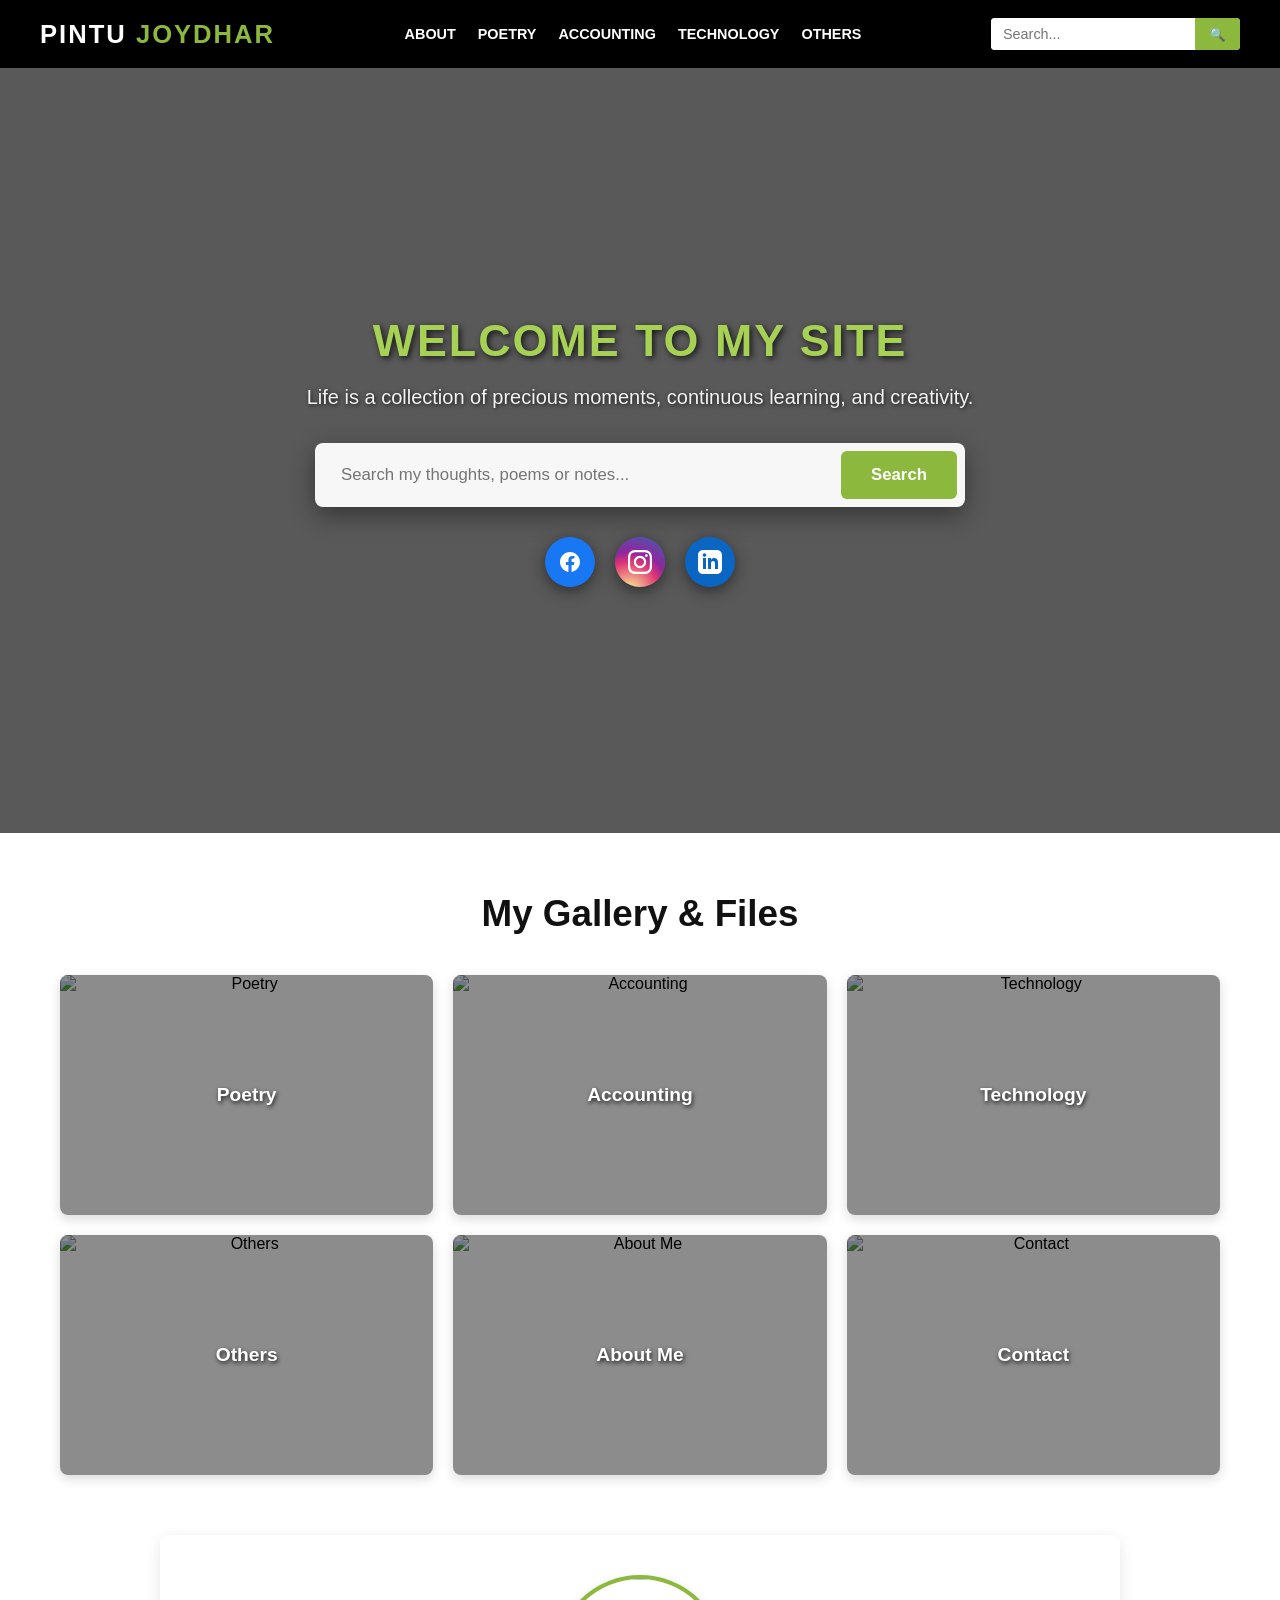
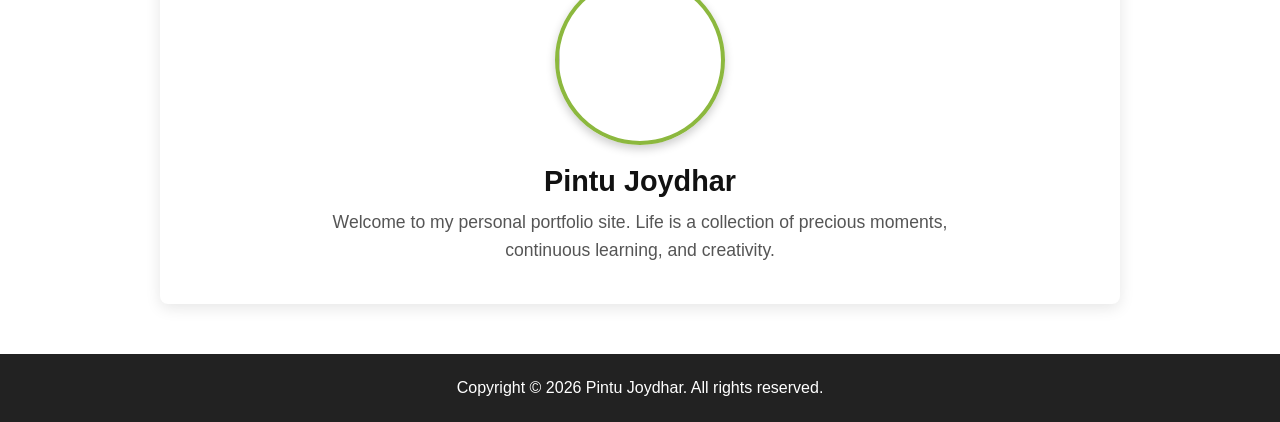
==== index.html @ 53ff2bff "Update index.html" ====
<!DOCTYPE html>
<html lang="bn">
<head>
    <meta charset="UTF-8">
    <meta name="viewport" content="width=device-width, initial-scale=1.0">
    <title>Pintu Joydhar - Personal Site</title>
    <style>
        * {
            margin: 0;
            padding: 0;
            box-sizing: border-box;
            font-family: Arial, sans-serif;
        }

        /* Top Navigation Bar */
        nav {
            background-color: #000;
            color: #fff;
            display: flex;
            justify-content: space-between;
            align-items: center;
            padding: 18px 40px;
            flex-wrap: wrap;
            gap: 15px;
            position: sticky;
            top: 0;
            z-index: 1000;
        }

        .logo {
            font-size: 1.6rem;
            font-weight: bold;
            letter-spacing: 2px;
            cursor: pointer;
        }

        .logo span {
            color: #8cb83e;
        }

        .nav-links {
            list-style: none;
            display: flex;
            gap: 22px;
            align-items: center;
            flex-wrap: wrap;
        }

        .nav-links a {
            color: #fff;
            text-decoration: none;
            font-weight: bold;
            font-size: 0.9rem;
            text-transform: uppercase;
            cursor: pointer;
            transition: color 0.3s;
        }

        .nav-links a:hover {
            color: #8cb83e;
        }

        .nav-search {
            display: flex;
            background: white;
            border-radius: 4px;
            overflow: hidden;
        }

        .nav-search input {
            border: none;
            padding: 8px 12px;
            outline: none;
            font-size: 0.9rem;
        }

        .nav-search button {
            background: #8cb83e;
            color: white;
            border: none;
            padding: 8px 14px;
            cursor: pointer;
            font-weight: bold;
        }

        /* Full Screen Hero Section */
        .hero {
            width: 100%;
            min-height: 85vh;
            background: linear-gradient(rgba(0,0,0,0.65), rgba(0,0,0,0.65)), url('https://lh3.googleusercontent.com/d/1TAf3Aud6gYxHWmJ6RAbC5JNJ0iYCvhad=s1600') no-repeat center center/cover;
            display: flex;
            justify-content: center;
            align-items: center;
            text-align: center;
            color: white;
            padding: 50px 20px;
        }

        .hero-content {
            width: 100%;
            max-width: 900px;
            margin: 0 auto;
        }

        .hero-content h1 {
            font-size: 2.8rem;
            margin-bottom: 15px;
            color: #a7d155;
            letter-spacing: 2px;
            text-shadow: 2px 2px 6px rgba(0,0,0,0.8);
        }

        .hero-content p {
            font-size: 1.25rem;
            margin-bottom: 30px;
            color: #f2f2f2;
            line-height: 1.6;
            text-shadow: 1px 1px 4px rgba(0,0,0,0.8);
        }

        /* Search Box inside Hero Section */
        .hero-search-box {
            background: rgba(255, 255, 255, 0.95);
            padding: 8px;
            border-radius: 8px;
            display: flex;
            width: 100%;
            max-width: 650px;
            margin: 0 auto 30px auto;
            box-shadow: 0 8px 25px rgba(0,0,0,0.4);
        }

        .hero-search-box input {
            border: none;
            outline: none;
            flex: 1;
            padding: 14px 18px;
            font-size: 1.05rem;
            background: transparent;
            color: #333;
        }

        .hero-search-box button {
            background: #8cb83e;
            color: white;
            border: none;
            padding: 14px 30px;
            cursor: pointer;
            border-radius: 6px;
            font-weight: bold;
            font-size: 1.05rem;
            transition: background 0.3s ease;
        }

        .hero-search-box button:hover {
            background: #7aa333;
        }

        /* Social Icons */
        .hero-socials {
            display: flex;
            justify-content: center;
            gap: 20px;
        }

        .hero-socials a {
            display: flex;
            align-items: center;
            justify-content: center;
            color: white;
            width: 50px;
            height: 50px;
            border-radius: 50%;
            text-decoration: none;
            transition: all 0.3s ease;
            box-shadow: 0 4px 15px rgba(0,0,0,0.5);
        }

        .hero-socials a svg {
            width: 24px;
            height: 24px;
            fill: currentColor;
        }

        .social-fb { background: #1877F2; }
        .social-insta { background: radial-gradient(circle at 30% 107%, #fdf497 0%, #df3474 45%, #90269e 60%, #5152ab 90%); }
        .social-in { background: #0A66C2; }

        .hero-socials a:hover {
            transform: translateY(-5px) scale(1.1);
        }

        /* Default Gallery Section */
        .grid-container {
            max-width: 1200px;
            margin: 60px auto;
            padding: 0 20px;
            text-align: center;
        }

        .grid-title {
            font-size: 2.3rem;
            margin-bottom: 40px;
            color: #111;
            font-weight: bold;
        }

        .image-grid {
            display: grid;
            grid-template-columns: repeat(3, 1fr);
            gap: 20px;
        }

        .grid-card {
            position: relative;
            height: 240px;
            border-radius: 8px;
            overflow: hidden;
            box-shadow: 0 4px 12px rgba(0,0,0,0.15);
            transition: transform 0.3s ease;
            text-decoration: none;
            cursor: pointer;
        }

        .grid-card:hover {
            transform: translateY(-5px);
        }

        .grid-card img {
            width: 100%;
            height: 100%;
            object-fit: cover;
            display: block;
        }

        .grid-card .overlay {
            position: absolute;
            top: 0;
            left: 0;
            width: 100%;
            height: 100%;
            background: rgba(0, 0, 0, 0.45);
            display: flex;
            justify-content: center;
            align-items: center;
            padding: 15px;
            transition: background 0.3s ease;
        }

        .grid-card:hover .overlay {
            background: rgba(0, 0, 0, 0.6);
        }

        .grid-card h3 {
            color: #ffffff;
            font-size: 1.2rem;
            font-weight: bold;
            text-align: center;
            text-shadow: 1px 2px 4px rgba(0,0,0,0.8);
        }

        /* Dynamic Category Content Sections */
        .content-section {
            display: none;
            max-width: 1000px;
            margin: 60px auto;
            padding: 30px;
            background: #f9f9f9;
            border-radius: 8px;
            box-shadow: 0 4px 15px rgba(0,0,0,0.1);
        }

        .content-section h2 {
            color: #8cb83e;
            margin-bottom: 25px;
            font-size: 2rem;
            border-bottom: 2px solid #8cb83e;
            padding-bottom: 10px;
        }

        /* Footer */
        footer {
            background-color: #222;
            color: white;
            text-align: center;
            padding: 25px;
            margin-top: 50px;
        }

        @media(max-width: 768px) {
            .image-grid {
                grid-template-columns: 1fr;
            }
            nav {
                padding: 15px 20px;
            }
        }
    </style>
</head>
<body>

    <!-- Header Navigation -->
    <nav>
        <div class="logo" onclick="showHome()">PINTU <span>JOYDHAR</span></div>
        <ul class="nav-links">
            <li><a onclick="showSection('about-section')">About</a></li>
            <li><a onclick="showSection('poetry-section')">Poetry</a></li>
            <li><a onclick="showSection('accounting-section')">Accounting</a></li>
            <li><a onclick="showSection('technology-section')">Technology</a></li>
            <li><a onclick="showSection('others-section')">Others</a></li>
        </ul>
        <div class="nav-search">
            <input type="text" placeholder="Search...">
            <button>🔍</button>
        </div>
    </nav>

    <!-- Full Screen Hero Section -->
    <header class="hero" id="hero-section">
        <div class="hero-content">
            <h1>WELCOME TO MY SITE</h1>
            <p>Life is a collection of precious moments, continuous learning, and creativity.</p>
            
            <div class="hero-search-box">
                <input type="text" placeholder="Search my thoughts, poems or notes...">
                <button>Search</button>
            </div>

            <div class="hero-socials">
                <a href="https://web.facebook.com/pintu.joydhar.896565" target="_blank" title="Facebook" class="social-fb">
                    <svg viewBox="0 0 24 24"><path d="M22 12c0-5.523-4.477-10-10-10S2 6.477 2 12c0 4.991 3.657 9.128 8.438 9.878v-6.987h-2.54V12h2.54V9.797c0-2.506 1.492-3.89 3.777-3.89 1.094 0 2.238.195 2.238.195v2.46h-1.26c-1.243 0-1.63.771-1.63 1.562V12h2.773l-.443 2.89h-2.33v6.988C18.343 21.128 22 16.991 22 12z"/></svg>
                </a>
                <a href="https://www.instagram.com/joydhar_512/?hl=en" target="_blank" title="Instagram" class="social-insta">
                    <svg viewBox="0 0 24 24"><path d="M12 2.163c3.204 0 3.584.012 4.85.07 3.252.148 4.771 1.691 4.919 4.919.058 1.265.069 1.645.069 4.849 0 3.205-.012 3.584-.069 4.849-.149 3.225-1.664 4.771-4.919 4.919-1.266.058-1.644.07-4.85.07-3.204 0-3.584-.012-4.849-.07-3.26-.149-4.771-1.699-4.919-4.92-.058-1.265-.07-1.644-.07-4.849 0-3.204.013-3.583.07-4.849.149-3.227 1.664-4.771 4.919-4.919 1.266-.057 1.645-.069 4.849-.069zm0-2.163c-3.259 0-3.667.014-4.947.072-4.358.2-6.78 2.618-6.98 6.98-.059 1.281-.073 1.689-.073 4.948 0 3.259.014 3.668.072 4.948.2 4.358 2.618 6.78 6.98 6.98 1.281.058 1.689.072 4.948.072 3.259 0 3.668-.014 4.948-.072 4.354-.2 6.782-2.618 6.979-6.98.059-1.28.073-1.689.073-4.948 0-3.259-.014-3.667-.072-4.947-.196-4.354-2.617-6.78-6.979-6.98-1.281-.059-1.69-.073-4.949-.073zm0 5.838c-3.403 0-6.162 2.759-6.162 6.162s2.759 6.163 6.162 6.163 6.162-2.759 6.162-6.163c0-3.403-2.759-6.162-6.162-6.162zm0 10.162c-2.209 0-4-1.79-4-4 0-2.209 1.791-4 4-4s4 1.791 4 4c0 2.21-1.791 4-4 4zm6.406-11.845c-.796 0-1.441.645-1.441 1.44s.645 1.44 1.441 1.44c.795 0 1.439-.645 1.439-1.44s-.644-1.44-1.439-1.44z"/></svg>
                </a>
                <a href="https://www.linkedin.com/in/pintu-gaain-848587384/" target="_blank" title="LinkedIn" class="social-in">
                    <svg viewBox="0 0 24 24"><path d="M19 0h-14c-2.761 0-5 2.239-5 5v14c0 2.761 2.239 5 5 5h14c2.762 0 5-2.239 5-5v-14c0-2.761-2.238-5-5-5zm-11 19h-3v-11h3v11zm-1.5-12.268c-.966 0-1.75-.79-1.75-1.764s.784-1.764 1.75-1.764 1.75.79 1.75 1.764-.783 1.764-1.75 1.764zm13.5 12.268h-3v-5.604c0-3.368-4-3.113-4 0v5.604h-3v-11h3v1.765c1.396-2.586 7-2.777 7 2.476v6.759z"/></svg>
                </a>
            </div>
        </div>
    </header>

    <!-- Default Gallery Section (Home View) -->
    <div id="home-main-content">
        <section class="grid-container">
            <h2 class="grid-title">My Gallery & Files</h2>
            <div class="image-grid">
                <a onclick="showSection('poetry-section')" class="grid-card">
                    <img src="https://images.unsplash.com/photo-1455390582262-044cdead277a" alt="Poetry">
                    <div class="overlay"><h3>Poetry</h3></div>
                </a>
                <a onclick="showSection('accounting-section')" class="grid-card">
                    <img src="https://images.unsplash.com/photo-1554224155-8d04cb21cd6c" alt="Accounting">
                    <div class="overlay"><h3>Accounting</h3></div>
                </a>
                <a onclick="showSection('technology-section')" class="grid-card">
                    <img src="https://images.unsplash.com/photo-1499750310107-5fef28a66643" alt="Technology">
                    <div class="overlay"><h3>Technology</h3></div>
                </a>
                <a onclick="showSection('others-section')" class="grid-card">
                    <img src="https://images.unsplash.com/photo-1434030216411-0b793f4b4173" alt="Others">
                    <div class="overlay"><h3>Others</h3></div>
                </a>
                <a onclick="showSection('about-section')" class="grid-card">
                    <img src="https://images.unsplash.com/photo-1517841905240-472988babdf9" alt="About Me">
                    <div class="overlay"><h3>About Me</h3></div>
                </a>
                <a onclick="showSection('contact-section')" class="grid-card">
                    <img src="https://images.unsplash.com/photo-1486312338219-ce68d2c6f44d" alt="Contact">
                    <div class="overlay"><h3>Contact</h3></div>
                </a>
            </div>
        </section>

        <!-- About Me Section directly on Home Page -->
        <section style="max-width: 1000px; margin: 40px auto; padding: 0 20px;">
            <div id="home-about-container" style="background: white; padding: 40px; border-radius: 8px; box-shadow: 0 4px 15px rgba(0,0,0,0.1); text-align: center;">
                <img src="https://lh3.googleusercontent.com/d/1HVv0hIkG1M5PpRDORgxrXxR6qpZzI1Fj" style="width: 170px; height: 170px; border-radius: 50%; object-fit: cover; border: 4px solid #8cb83e; margin-bottom: 20px; box-shadow: 0 4px 10px rgba(0,0,0,0.2);">
                <h3 style="font-size: 1.8rem; color: #111; margin-bottom: 10px;">Pintu Joydhar</h3>
                <p style="font-size: 1.1rem; color: #555; line-height: 1.6; max-width: 700px; margin: 0 auto;">Welcome to my personal portfolio site. Life is a collection of precious moments, continuous learning, and creativity.</p>
            </div>
        </section>
    </div>

    <!-- Dynamic Category Content Sections -->
    <div id="about-section" class="content-section"><h2>About Me</h2></div>
    <div id="poetry-section" class="content-section"><h2>Poetry Collection</h2></div>
    <div id="accounting-section" class="content-section"><h2>Accounting & Finance Notes</h2></div>
    <div id="technology-section" class="content-section"><h2>Technology & Web Development</h2></div>
    <div id="others-section" class="content-section"><h2>Others</h2></div>
    
    <!-- Static Contact Section -->
    <div id="contact-section" class="content-section">
        <h2>Contact Me</h2>
        <p>Amar sathe jogajog korte chaile upore dewa Facebook, Instagram ba LinkedIn profile-e message korte paren.</p>
    </div>

    <!-- Footer -->
    <footer>
        Copyright © 2026 Pintu Joydhar. All rights reserved.
    </footer>

    <!-- JavaScript for Google Sheet Data Integration -->
    <script>
        function getDirectImgUrl(url) {
            if (!url) return '';
            url = url.trim();
            if (url.includes('drive.google.com') || url.includes('docs.google.com')) {
                let match = url.match(/\/d\/([a-zA-Z0-9_-]+)/) || url.match(/id=([a-zA-Z0-9_-]+)/);
                if (match && match[1]) {
                    return `https://lh3.googleusercontent.com/d/${match[1]}`;
                }
            }
            return url;
        }

        async function loadSheetData() {
            try {
                const url = "https://script.google.com/macros/s/AKfycbxHQJFihLxbqlbuFzaF8h5alTlvfax6kC-fH5vzvsxKmOMXsF9UM0goCD2xqp46z9cU/exec";
                const response = await fetch(url);
                const data = await response.json();

                let defaultAboutPic = getDirectImgUrl("https://drive.google.com/file/d/1HVv0hIkG1M5PpRDORgxrXxR6qpZzI1Fj/view?usp=sharing");

                let aboutHtml = "<h2>About Me</h2>";
                let poetryHtml = "<h2>Poetry Collection</h2>";
                let accountingHtml = "<h2>Accounting & Finance Notes</h2>";
                let technologyHtml = "<h2>Technology & Web Development</h2>";
                let othersHtml = "<h2>Others</h2>";

                let homeAboutContentHtml = "";
                let hasAboutInSheet = false;

                data.forEach(item => {
                    let cat = item.category ? item.category.toString().toLowerCase().trim() : '';
                    let title = item.title ? item.title : '';
                    let content = item.content ? item.content : '';
                    let imgUrl = item.image ? getDirectImgUrl(item.image) : '';

                    if (cat === 'about') {
                        hasAboutInSheet = true;
                        let profilePic = imgUrl || defaultAboutPic;
                        
                        let cardDesign = `
                            <div style="text-align: center; background: white; padding: 30px; border-radius: 8px; box-shadow: 0 4px 15px rgba(0,0,0,0.1); margin-bottom: 20px;">
                                <img src="${profilePic}" style="width: 170px; height: 170px; border-radius: 50%; object-fit: cover; border: 4px solid #8cb83e; margin-bottom: 20px; box-shadow: 0 4px 10px rgba(0,0,0,0.2);">
                                <h3 style="font-size: 1.8rem; color: #111; margin-bottom: 10px;">${title}</h3>
                                <p style="font-size: 1.1rem; color: #555; line-height: 1.6; max-width: 700px; margin: 0 auto;">${content}</p>
                            </div>
                        `;
                        aboutHtml += cardDesign;
                        homeAboutContentHtml = cardDesign; // Home page section update
                    } else if (cat) {
                        let card = `
                            <div style="background:white; padding:20px; margin-bottom:15px; border-radius:6px; box-shadow:0 2px 5px rgba(0,0,0,0.1);">
                                <h3 style="color: #333; margin-bottom: 10px;">${title}</h3>
                                ${imgUrl ? `<img src="${imgUrl}" style="max-width:100%; height:auto; max-height:380px; object-fit:cover; border-radius:4px; margin:10px 0; display:block;" onerror="this.style.display='none'">` : ''}
                                <p style="color: #555; line-height: 1.5;">${content}</p>
                            </div>
                        `;

                        if (cat === 'poetry') poetryHtml += card;
                        else if (cat === 'accounting') accountingHtml += card;
                        else if (cat === 'technology') technologyHtml += card;
                        else othersHtml += card;
                    }
                });

                if (!hasAboutInSheet) {
                    homeAboutContentHtml = `
                        <div style="text-align: center; background: white; padding: 30px; border-radius: 8px; box-shadow: 0 4px 15px rgba(0,0,0,0.1);">
                            <img src="${defaultAboutPic}" style="width: 170px; height: 170px; border-radius: 50%; object-fit: cover; border: 4px solid #8cb83e; margin-bottom: 20px; box-shadow: 0 4px 10px rgba(0,0,0,0.2);">
                            <h3 style="font-size: 1.8rem; color: #111; margin-bottom: 10px;">Pintu Joydhar</h3>
                            <p style="font-size: 1.1rem; color: #555; line-height: 1.6; max-width: 700px; margin: 0 auto;">Welcome to my personal portfolio site.</p>
                        </div>
                    `;
                }

                if(document.getElementById('home-about-container')) document.getElementById('home-about-container').innerHTML = homeAboutContentHtml;
                if(document.getElementById('about-section')) document.getElementById('about-section').innerHTML = aboutHtml;
                if(document.getElementById('poetry-section')) document.getElementById('poetry-section').innerHTML = poetryHtml;
                if(document.getElementById('accounting-section')) document.getElementById('accounting-section').innerHTML = accountingHtml;
                if(document.getElementById('technology-section')) document.getElementById('technology-section').innerHTML = technologyHtml;
                if(document.getElementById('others-section')) document.getElementById('others-section').innerHTML = othersHtml;

            } catch (error) {
                console.error("Data load error:", error);
            }
        }

        function showSection(sectionId) {
            document.getElementById('hero-section').style.display = 'none';
            document.getElementById('home-main-content').style.display = 'none';

            const sections = document.querySelectorAll('.content-section');
            sections.forEach(sec => sec.style.display = 'none');

            document.getElementById(sectionId).style.display = 'block';
            window.scrollTo({ top: 0, behavior: 'smooth' });
        }

        function showHome() {
            document.getElementById('hero-section').style.display = 'flex';
            document.getElementById('home-main-content').style.display = 'block';

            const sections = document.querySelectorAll('.content-section');
            sections.forEach(sec => sec.style.display = 'none');
            window.scrollTo({ top: 0, behavior: 'smooth' });
        }

        window.onload = loadSheetData;
    </script>

</body>
</html>
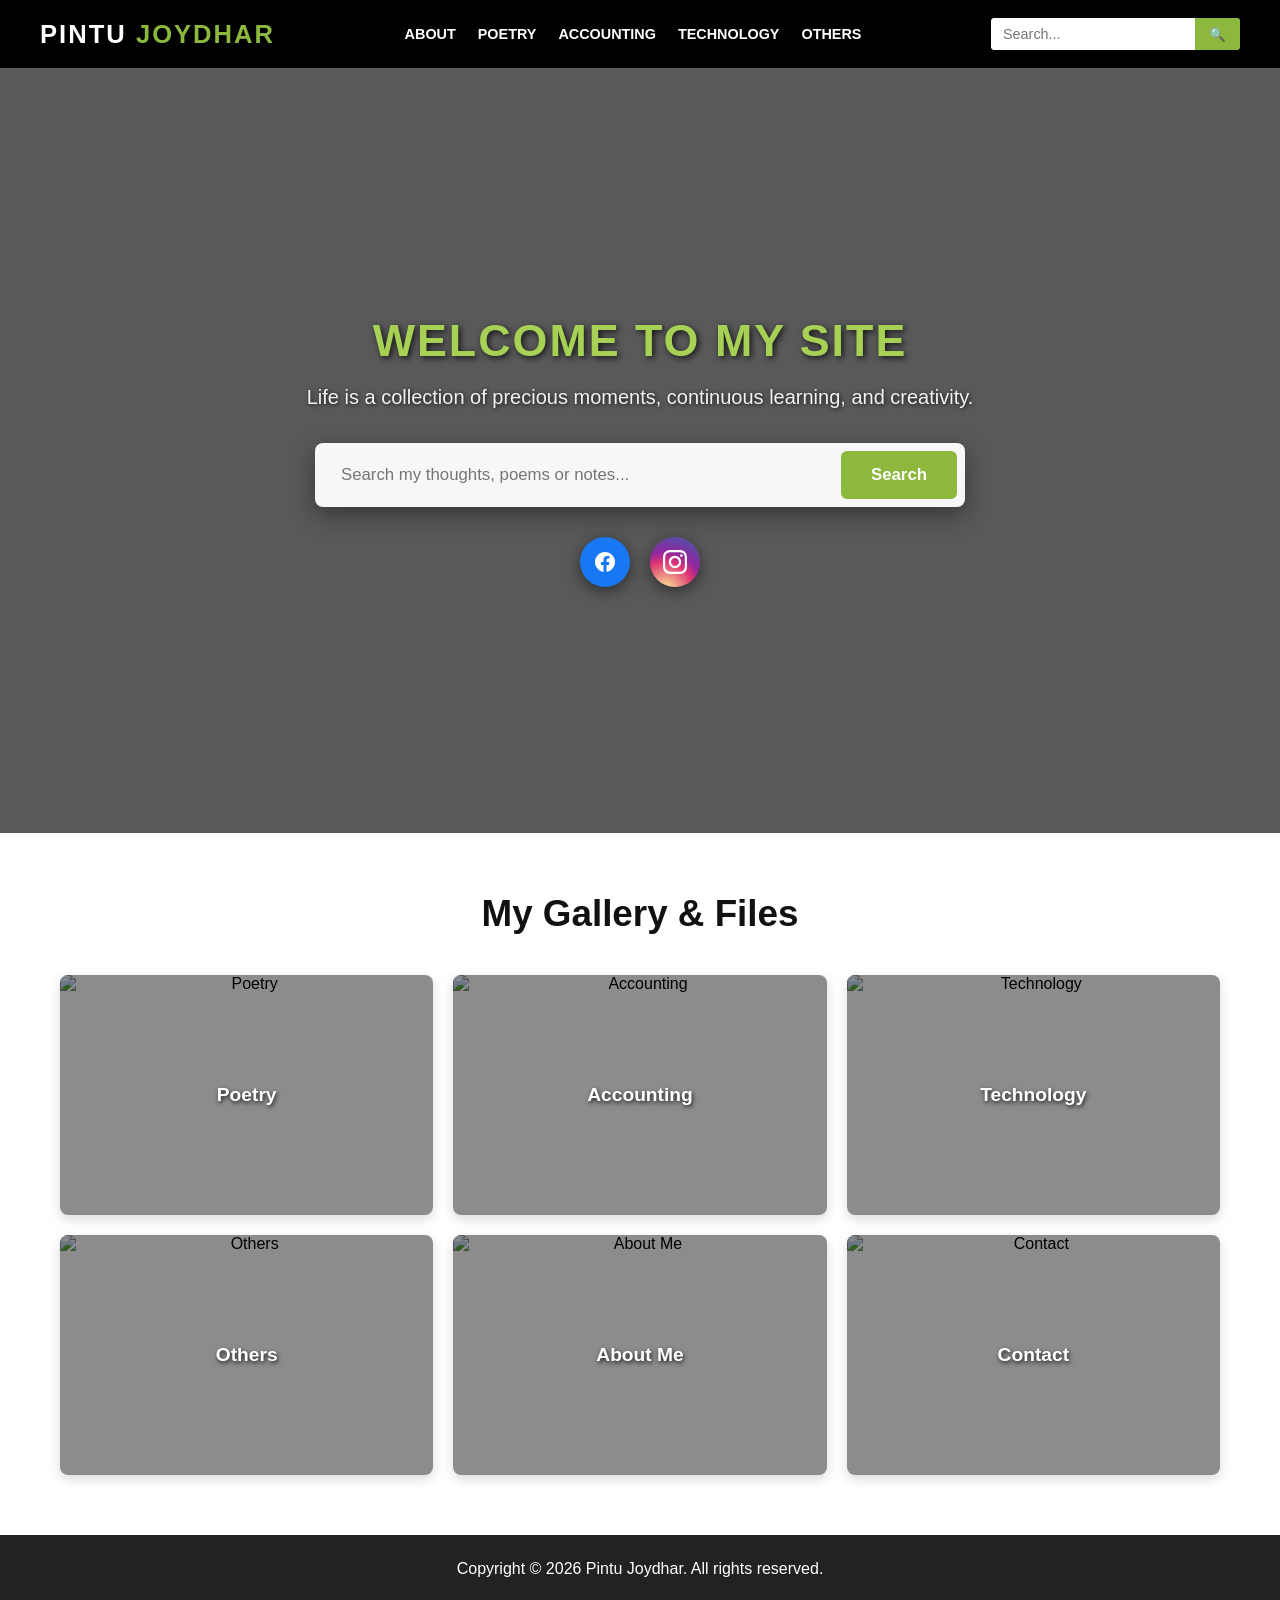
==== commit 7342bd1e: "Update index.html" ====
--- a/index.html
+++ b/index.html
@@ -333,16 +333,13 @@
                 <a href="https://www.instagram.com/joydhar_512/?hl=en" target="_blank" title="Instagram" class="social-insta">
                     <svg viewBox="0 0 24 24"><path d="M12 2.163c3.204 0 3.584.012 4.85.07 3.252.148 4.771 1.691 4.919 4.919.058 1.265.069 1.645.069 4.849 0 3.205-.012 3.584-.069 4.849-.149 3.225-1.664 4.771-4.919 4.919-1.266.058-1.644.07-4.85.07-3.204 0-3.584-.012-4.849-.07-3.26-.149-4.771-1.699-4.919-4.92-.058-1.265-.07-1.644-.07-4.849 0-3.204.013-3.583.07-4.849.149-3.227 1.664-4.771 4.919-4.919 1.266-.057 1.645-.069 4.849-.069zm0-2.163c-3.259 0-3.667.014-4.947.072-4.358.2-6.78 2.618-6.98 6.98-.059 1.281-.073 1.689-.073 4.948 0 3.259.014 3.668.072 4.948.2 4.358 2.618 6.78 6.98 6.98 1.281.058 1.689.072 4.948.072 3.259 0 3.668-.014 4.948-.072 4.354-.2 6.782-2.618 6.979-6.98.059-1.28.073-1.689.073-4.948 0-3.259-.014-3.667-.072-4.947-.196-4.354-2.617-6.78-6.979-6.98-1.281-.059-1.69-.073-4.949-.073zm0 5.838c-3.403 0-6.162 2.759-6.162 6.162s2.759 6.163 6.162 6.163 6.162-2.759 6.162-6.163c0-3.403-2.759-6.162-6.162-6.162zm0 10.162c-2.209 0-4-1.79-4-4 0-2.209 1.791-4 4-4s4 1.791 4 4c0 2.21-1.791 4-4 4zm6.406-11.845c-.796 0-1.441.645-1.441 1.44s.645 1.44 1.441 1.44c.795 0 1.439-.645 1.439-1.44s-.644-1.44-1.439-1.44z"/></svg>
                 </a>
-                <a href="https://www.linkedin.com/in/pintu-gaain-848587384/" target="_blank" title="LinkedIn" class="social-in">
-                    <svg viewBox="0 0 24 24"><path d="M19 0h-14c-2.761 0-5 2.239-5 5v14c0 2.761 2.239 5 5 5h14c2.762 0 5-2.239 5-5v-14c0-2.761-2.238-5-5-5zm-11 19h-3v-11h3v11zm-1.5-12.268c-.966 0-1.75-.79-1.75-1.764s.784-1.764 1.75-1.764 1.75.79 1.75 1.764-.783 1.764-1.75 1.764zm13.5 12.268h-3v-5.604c0-3.368-4-3.113-4 0v5.604h-3v-11h3v1.765c1.396-2.586 7-2.777 7 2.476v6.759z"/></svg>
-                </a>
             </div>
         </div>
     </header>
 
     <!-- Default Gallery Section (Home View) -->
     <div id="home-main-content">
-        <section class="grid-container">
+        <section class="grid-container" id="home-grid">
             <h2 class="grid-title">My Gallery & Files</h2>
             <div class="image-grid">
                 <a onclick="showSection('poetry-section')" class="grid-card">
@@ -369,15 +366,6 @@
                     <img src="https://images.unsplash.com/photo-1486312338219-ce68d2c6f44d" alt="Contact">
                     <div class="overlay"><h3>Contact</h3></div>
                 </a>
-            </div>
-        </section>
-
-        <!-- About Me Section directly on Home Page -->
-        <section style="max-width: 1000px; margin: 40px auto; padding: 0 20px;">
-            <div id="home-about-container" style="background: white; padding: 40px; border-radius: 8px; box-shadow: 0 4px 15px rgba(0,0,0,0.1); text-align: center;">
-                <img src="https://lh3.googleusercontent.com/d/1HVv0hIkG1M5PpRDORgxrXxR6qpZzI1Fj" style="width: 170px; height: 170px; border-radius: 50%; object-fit: cover; border: 4px solid #8cb83e; margin-bottom: 20px; box-shadow: 0 4px 10px rgba(0,0,0,0.2);">
-                <h3 style="font-size: 1.8rem; color: #111; margin-bottom: 10px;">Pintu Joydhar</h3>
-                <p style="font-size: 1.1rem; color: #555; line-height: 1.6; max-width: 700px; margin: 0 auto;">Welcome to my personal portfolio site. Life is a collection of precious moments, continuous learning, and creativity.</p>
             </div>
         </section>
     </div>
@@ -428,7 +416,6 @@
                 let technologyHtml = "<h2>Technology & Web Development</h2>";
                 let othersHtml = "<h2>Others</h2>";
 
-                let homeAboutContentHtml = "";
                 let hasAboutInSheet = false;
 
                 data.forEach(item => {
@@ -440,16 +427,13 @@
                     if (cat === 'about') {
                         hasAboutInSheet = true;
                         let profilePic = imgUrl || defaultAboutPic;
-                        
-                        let cardDesign = `
+                        aboutHtml += `
                             <div style="text-align: center; background: white; padding: 30px; border-radius: 8px; box-shadow: 0 4px 15px rgba(0,0,0,0.1); margin-bottom: 20px;">
                                 <img src="${profilePic}" style="width: 170px; height: 170px; border-radius: 50%; object-fit: cover; border: 4px solid #8cb83e; margin-bottom: 20px; box-shadow: 0 4px 10px rgba(0,0,0,0.2);">
                                 <h3 style="font-size: 1.8rem; color: #111; margin-bottom: 10px;">${title}</h3>
                                 <p style="font-size: 1.1rem; color: #555; line-height: 1.6; max-width: 700px; margin: 0 auto;">${content}</p>
                             </div>
                         `;
-                        aboutHtml += cardDesign;
-                        homeAboutContentHtml = cardDesign; // Home page section update
                     } else if (cat) {
                         let card = `
                             <div style="background:white; padding:20px; margin-bottom:15px; border-radius:6px; box-shadow:0 2px 5px rgba(0,0,0,0.1);">
@@ -467,7 +451,7 @@
                 });
 
                 if (!hasAboutInSheet) {
-                    homeAboutContentHtml = `
+                    aboutHtml += `
                         <div style="text-align: center; background: white; padding: 30px; border-radius: 8px; box-shadow: 0 4px 15px rgba(0,0,0,0.1);">
                             <img src="${defaultAboutPic}" style="width: 170px; height: 170px; border-radius: 50%; object-fit: cover; border: 4px solid #8cb83e; margin-bottom: 20px; box-shadow: 0 4px 10px rgba(0,0,0,0.2);">
                             <h3 style="font-size: 1.8rem; color: #111; margin-bottom: 10px;">Pintu Joydhar</h3>
@@ -476,7 +460,6 @@
                     `;
                 }
 
-                if(document.getElementById('home-about-container')) document.getElementById('home-about-container').innerHTML = homeAboutContentHtml;
                 if(document.getElementById('about-section')) document.getElementById('about-section').innerHTML = aboutHtml;
                 if(document.getElementById('poetry-section')) document.getElementById('poetry-section').innerHTML = poetryHtml;
                 if(document.getElementById('accounting-section')) document.getElementById('accounting-section').innerHTML = accountingHtml;
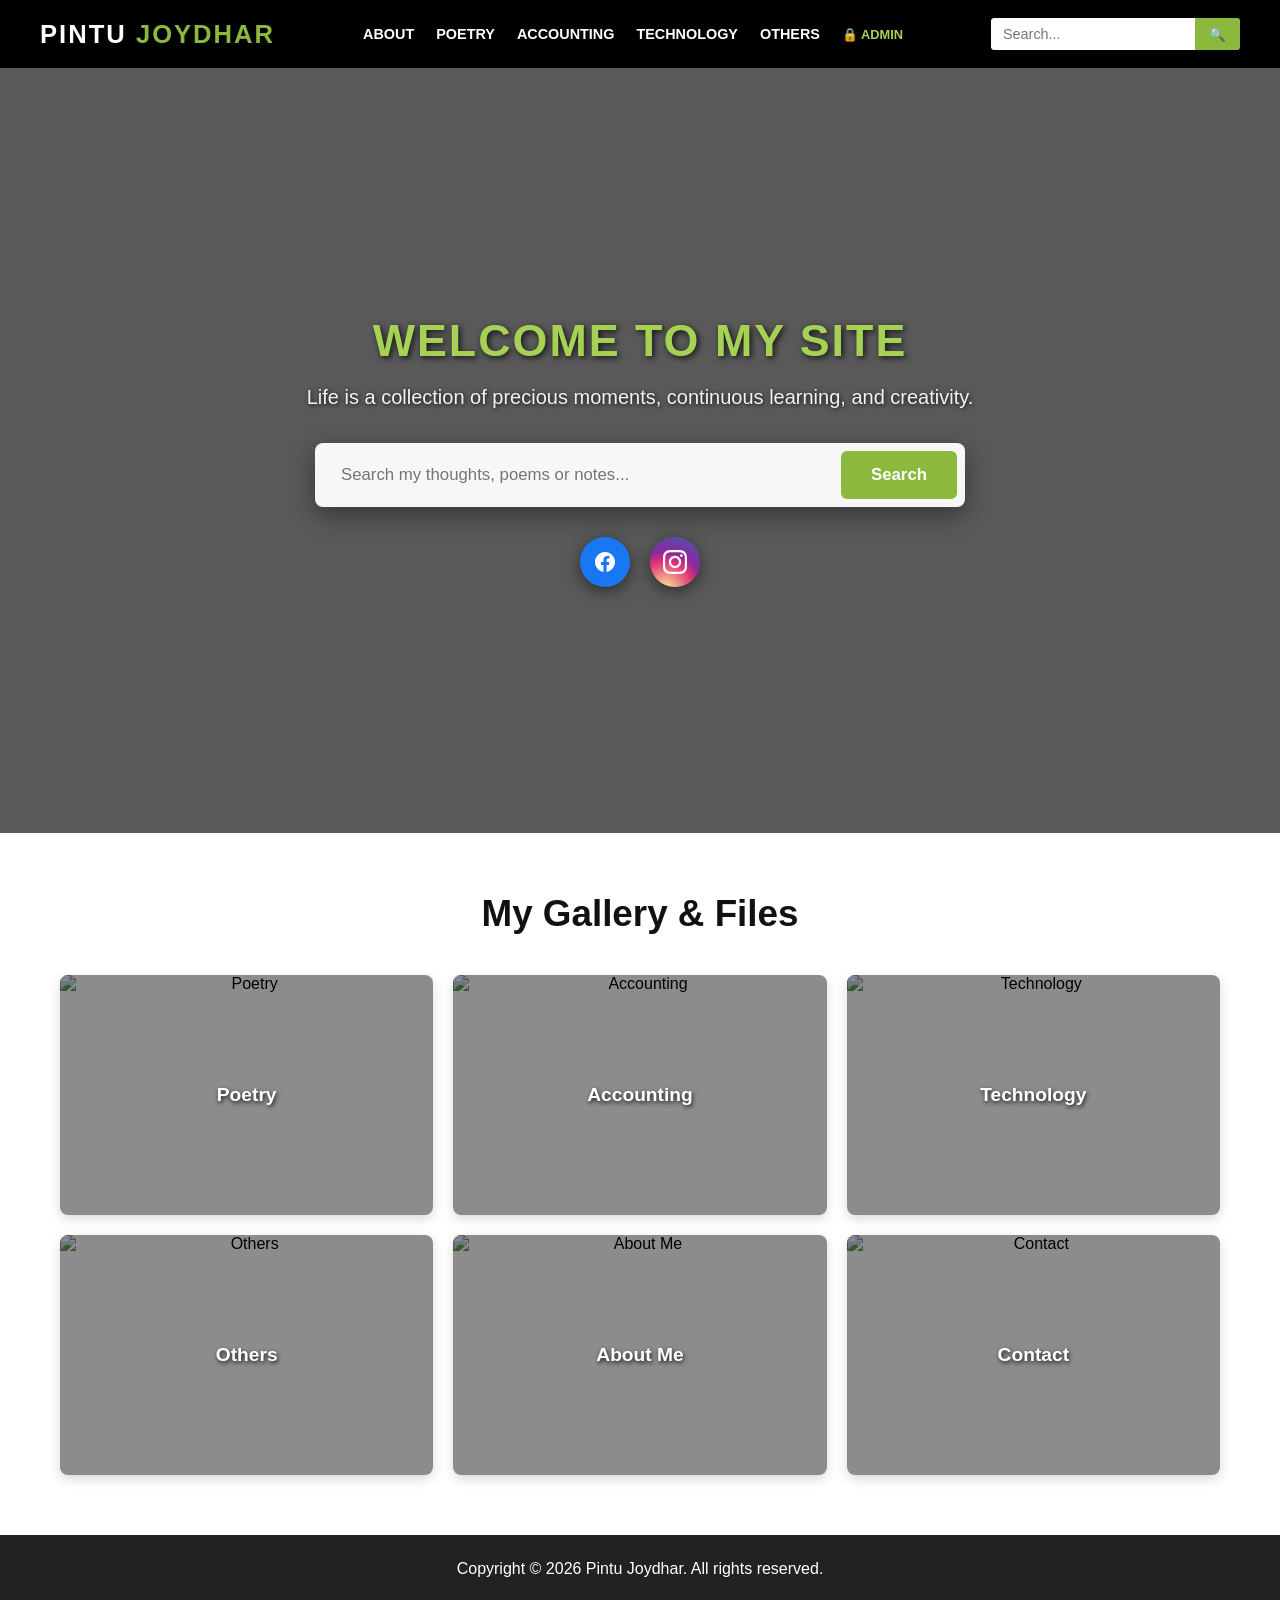
==== commit adeef9c4: "Update index.html" ====
--- a/index.html
+++ b/index.html
@@ -278,6 +278,61 @@
             padding-bottom: 10px;
         }
 
+        /* Admin Upload Box CSS */
+        #admin-upload-panel {
+            display: none;
+            max-width: 800px;
+            margin: 30px auto;
+            background: #fff;
+            padding: 25px;
+            border-radius: 8px;
+            box-shadow: 0 4px 15px rgba(0,0,0,0.15);
+            border-left: 5px solid #8cb83e;
+        }
+
+        #admin-upload-panel h3 {
+            margin-bottom: 15px;
+            color: #333;
+        }
+
+        .admin-form-group {
+            margin-bottom: 15px;
+        }
+
+        .admin-form-group label {
+            display: block;
+            margin-bottom: 5px;
+            font-weight: bold;
+            color: #555;
+        }
+
+        .admin-form-group input, .admin-form-group select, .admin-form-group textarea {
+            width: 100%;
+            padding: 10px;
+            border: 1px solid #ccc;
+            border-radius: 4px;
+            outline: none;
+        }
+
+        .admin-form-group textarea {
+            height: 100px;
+        }
+
+        .admin-btn {
+            background: #8cb83e;
+            color: white;
+            border: none;
+            padding: 10px 20px;
+            font-size: 1rem;
+            font-weight: bold;
+            border-radius: 4px;
+            cursor: pointer;
+        }
+
+        .admin-btn:hover {
+            background: #7aa333;
+        }
+
         /* Footer */
         footer {
             background-color: #222;
@@ -308,12 +363,45 @@
             <li><a onclick="showSection('accounting-section')">Accounting</a></li>
             <li><a onclick="showSection('technology-section')">Technology</a></li>
             <li><a onclick="showSection('others-section')">Others</a></li>
+            <!-- সিক্রেট অ্যাডমিন লগইন বাটন -->
+            <li><a onclick="adminLogin()" style="color: #a7d155; font-size: 0.8rem;">🔒 Admin</a></li>
         </ul>
         <div class="nav-search">
             <input type="text" placeholder="Search...">
             <button>🔍</button>
         </div>
     </nav>
+
+    <!-- Admin Upload Panel (শুধুমাত্র অ্যাডমিন লগইন করলে দেখা যাবে) -->
+    <div id="admin-upload-panel">
+        <h3>🔐 Admin Upload Panel</h3>
+        <form id="uploadForm" action="https://script.google.com/macros/s/AKfycbxHQJFihLxbqlbuFzaF8h5alTlvfax6kC-fH5vzvsxKmOMXsF9UM0goCD2xqp46z9cU/exec" method="POST" target="hidden_iframe">
+            <div class="admin-form-group">
+                <label>Category:</label>
+                <select name="category" required>
+                    <option value="about">About</option>
+                    <option value="poetry">Poetry</option>
+                    <option value="accounting">Accounting</option>
+                    <option value="technology">Technology</option>
+                    <option value="others">Others</option>
+                </select>
+            </div>
+            <div class="admin-form-group">
+                <label>Title:</label>
+                <input type="text" name="title" placeholder="Enter title..." required>
+            </div>
+            <div class="admin-form-group">
+                <label>Image Link (Google Drive / Direct URL):</label>
+                <input type="text" name="image" placeholder="Paste image link here...">
+            </div>
+            <div class="admin-form-group">
+                <label>Content / Description:</label>
+                <textarea name="content" placeholder="Write content here..."></textarea>
+            </div>
+            <button type="submit" class="admin-btn" onclick="alert('Data submitted! Please refresh after a few seconds.');">Upload Post</button>
+        </form>
+        <iframe name="hidden_iframe" style="display:none;"></iframe>
+    </div>
 
     <!-- Full Screen Hero Section -->
     <header class="hero" id="hero-section">
@@ -388,15 +476,28 @@
         Copyright © 2026 Pintu Joydhar. All rights reserved.
     </footer>
 
-    <!-- JavaScript for Google Sheet Data Integration -->
+    <!-- JavaScript for Data & Admin Panel -->
     <script>
+        // অ্যাডমিন পাসওয়ার্ড চেক করার ফাংশন
+        function adminLogin() {
+            let pass = prompt("Enter Admin Password:");
+            // আপনার সিক্রেট পাসওয়ার্ড এখানে 'pintu123' দেওয়া আছে, এটি আপনার পছন্দমতো পরিবর্তন করে নিতে পারেন
+            if (pass === "pintu123") {
+                document.getElementById('admin-upload-panel').style.display = 'block';
+                alert("Welcome Admin! Upload panel is now visible below the navigation bar.");
+                window.scrollTo({ top: 0, behavior: 'smooth' });
+            } else if (pass !== null) {
+                alert("Incorrect Password!");
+            }
+        }
+
         function getDirectImgUrl(url) {
             if (!url) return '';
             url = url.trim();
             if (url.includes('drive.google.com') || url.includes('docs.google.com')) {
                 let match = url.match(/\/d\/([a-zA-Z0-9_-]+)/) || url.match(/id=([a-zA-Z0-9_-]+)/);
                 if (match && match[1]) {
-                    return `https://lh3.googleusercontent.com/d/${match[1]}`;
+                    return `https://lh3.googleusercontent.com/d/${match[1]}=s1600`;
                 }
             }
             return url;
@@ -408,7 +509,7 @@
                 const response = await fetch(url);
                 const data = await response.json();
 
-                let defaultAboutPic = getDirectImgUrl("https://drive.google.com/file/d/1HVv0hIkG1M5PpRDORgxrXxR6qpZzI1Fj/view?usp=sharing");
+                let defaultAboutPic = getDirectImgUrl("https://drive.google.com/file/d/13GNh_zG29inl1hdugRyBkXUWjCazKMAx/view?usp=sharing");
 
                 let aboutHtml = "<h2>About Me</h2>";
                 let poetryHtml = "<h2>Poetry Collection</h2>";
@@ -455,7 +556,7 @@
                         <div style="text-align: center; background: white; padding: 30px; border-radius: 8px; box-shadow: 0 4px 15px rgba(0,0,0,0.1);">
                             <img src="${defaultAboutPic}" style="width: 170px; height: 170px; border-radius: 50%; object-fit: cover; border: 4px solid #8cb83e; margin-bottom: 20px; box-shadow: 0 4px 10px rgba(0,0,0,0.2);">
                             <h3 style="font-size: 1.8rem; color: #111; margin-bottom: 10px;">Pintu Joydhar</h3>
-                            <p style="font-size: 1.1rem; color: #555; line-height: 1.6; max-width: 700px; margin: 0 auto;">Welcome to my personal portfolio site.</p>
+                            <p style="font-size: 1.1rem; color: /555; line-height: 1.6; max-width: 700px; margin: 0 auto;">Welcome to my personal portfolio site.</p>
                         </div>
                     `;
                 }
